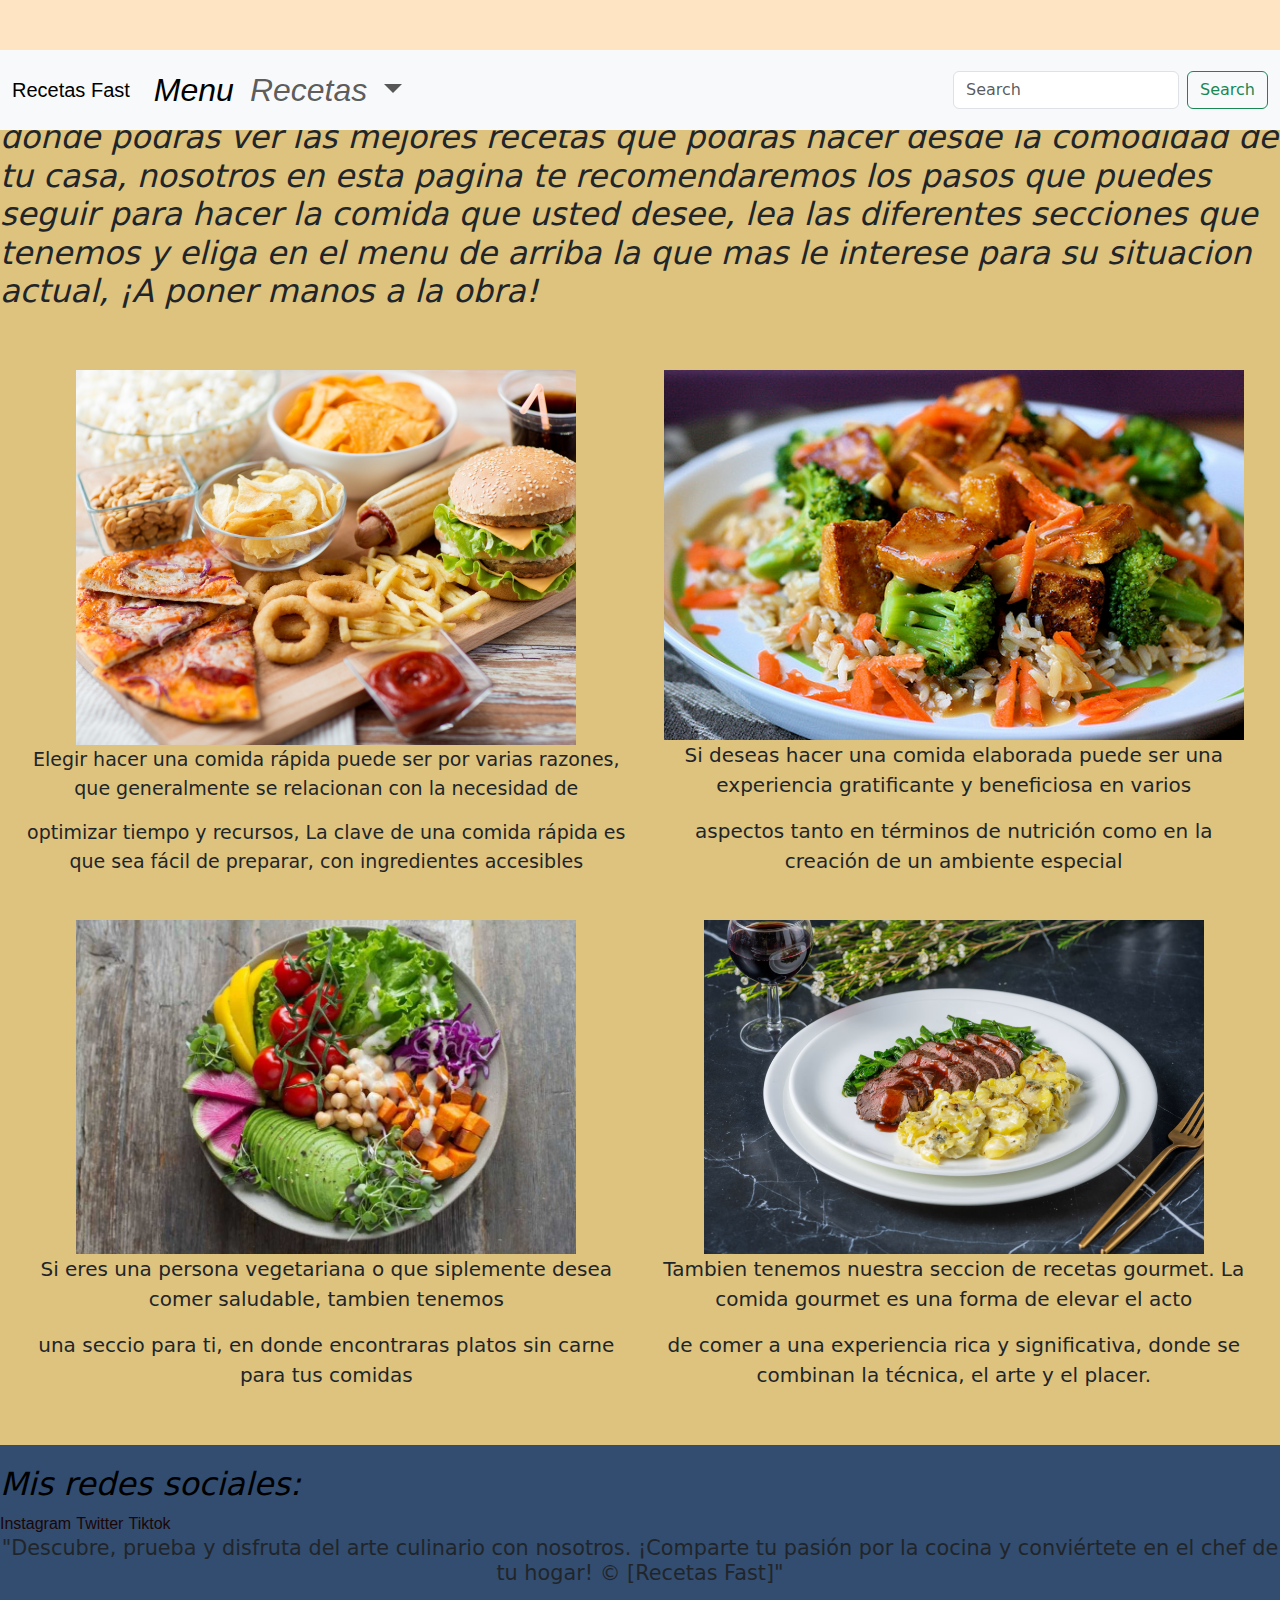
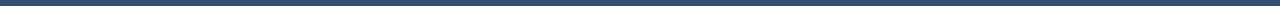
==== index.html @ ef3c0f91 "Entrega N°1" ====
<!DOCTYPE html>
<html lang="en">
<head>
    <meta charset="UTF-8">
    <meta name="viewport" content="width=device-width, initial-scale=1.0">
    <title>RecetasFast</title>

    <link href="https://cdn.jsdelivr.net/npm/bootstrap@5.3.3/dist/css/bootstrap.min.css" rel="stylesheet" 
    integrity="sha384-QWTKZyjpPEjISv5WaRU9OFeRpok6YctnYmDr5pNlyT2bRjXh0JMhjY6hW+ALEwIH" crossorigin="anonymous">

    <link rel="stylesheet" href="css/styles.css">
</head>

<body>
    <header>

        <nav class="navbar navbar-expand-lg bg-body-tertiary">
            <div class="container-fluid">
              <a class="navbar-brand" href="#">Recetas Fast</a>
              <button class="navbar-toggler" type="button" data-bs-toggle="collapse" data-bs-target="#navbarSupportedContent" aria-controls="navbarSupportedContent" aria-expanded="false" aria-label="Toggle navigation">
                <span class="navbar-toggler-icon"></span>
              </button>
              <div class="collapse navbar-collapse" id="navbarSupportedContent">
                <ul class="navbar-nav me-auto mb-2 mb-lg-0">
                  <li class="nav-item">
                    <a class="nav-link active" aria-current="page" href="#">Menu</a>
                  </li>
                  <li class="nav-item dropdown">
                    <a class="nav-link dropdown-toggle" href="#" role="button" data-bs-toggle="dropdown" aria-expanded="false">
                      Recetas
                    </a>
                    <ul class="dropdown-menu">
                      <li><a class="dropdown-item" href="html/rapidas.html">Recetas Rapidas</a></li>
                      <li><a class="dropdown-item" href="html/elaboradas.html">Recetas Elaboradas</a></li>
                      <li><a class="dropdown-item" href="html/vegetarianas.html">Recetas Vegetarianas</a></li>
                      <li><a class="dropdown-item" href="html/gourmet.html">Recetas Gourmet </a></li>
                    </ul>
                  </li>
                </ul>
                <form class="d-flex" role="search">
                  <input class="form-control me-2" type="search" placeholder="Search" aria-label="Search">
                  <button class="btn btn-outline-success" type="submit">Search</button>
                </form>
              </div>
            </div>
          </nav>


        <!-- <h1>Recetas Fast</h1> -->

        <!-- <nav> -->
            <!-- <ul> -->
                <!-- <li> -->
                    <!-- <a href="html/rapidas.html">Recetas Rapidas</a>  -->
                <!-- </li> -->

                <!-- <li> -->
                    <!-- <a href="html/elaboradas.html">Recetas Elaboradas</a> -->
                <!-- </li> -->

                <!-- <li> -->
                    <!-- <a href="html/vegetarianas.html">Recetas Vegetarianas</a> -->
                <!-- </li> -->
               <!--                           -->
                <!-- <li> -->
                    <!-- <a href="html/gourmet.html">Recetas Gourmet</a> -->
                <!-- </li> -->
            <!-- </ul> -->
        <!-- </nav> -->
        <!--  -->
        <!-- <img src="multimedia/cocinando.avif" width="200px" alt="Gourmet">  -->
        <!--  -->

    </header>

    <main>

        <h2>Bienvenidos a esta pagina de recetas divididas por secciones, una pagina en donde podras ver las mejores recetas que podras hacer desde la comodidad de tu casa,
            nosotros en esta pagina te recomendaremos los pasos que puedes seguir para hacer la comida que usted desee, lea las diferentes secciones que tenemos y eliga
            en el menu de arriba la que mas le interese para su situacion actual, ¡A poner manos a la obra!</h2>

        <section class="grid-container">

            <div class="grid-item-1"> 
                <img src="multimedia/Comida-rapida.jpg" width="500px" alt="Comidas Rapidas">

                <p>Elegir hacer una comida rápida puede ser por varias razones, que generalmente se relacionan con la necesidad de</p> 
                <p>optimizar tiempo y recursos, La clave de una comida rápida es que sea fácil de preparar, con ingredientes accesibles </p> 

            </div>

            <div class="grid-item-2">
                <img src="multimedia/Comida-elaborada.jpg" width="580px" height="370px" alt="Comidas Elaboradas">

                <p>Si deseas hacer una comida elaborada puede ser una experiencia gratificante y beneficiosa en varios</p>
                <p>aspectos tanto en términos de nutrición como en la creación de un ambiente especial</p>

            </div>

            <div class="grid-item-3">
                <img src="multimedia/Comida-vegetariana.jpg" width="500px" alt="Comidas Vegetarianas">  

                <p>Si eres una persona vegetariana o que siplemente desea comer saludable, tambien tenemos </p> 
                <p>una seccio para ti, en donde encontraras platos sin carne para tus comidas</p></div>

            </div>

            <div class="grid-item-4">
                <img src="multimedia/Imagen Gourmet.avif" width="500px"  alt="Comida Gourmet">

                <p>Tambien tenemos nuestra seccion de recetas gourmet. La comida gourmet es una forma de elevar el acto</p>
                <p>de comer a una experiencia rica y significativa, donde se combinan la técnica, el arte y el placer.</p>

            </div>

        </section>

    </main>

    <footer>

       <h3> Mis redes sociales:</h3>

       <a href="https://www.instagram.com/_lauty_m_/" target="_blank">Instagram</a>
       <a href="https://x.com/Lauty2605" target="_blank">Twitter</a>
       <a href="https://www.tiktok.com/@0_lautty_0" target="_blank">Tiktok</a>

        <h4 class="moverFooter">"Descubre, prueba y disfruta del arte culinario con nosotros. ¡Comparte tu pasión por la cocina y conviértete en el chef de tu hogar! © [Recetas Fast]"</h4>

    </footer>

    <script src="https://cdn.jsdelivr.net/npm/bootstrap@5.3.3/dist/js/bootstrap.bundle.min.js" integrity="sha384-YvpcrYf0tY3lHB60NNkmXc5s9fDVZLESaAA55NDzOxhy9GkcIdslK1eN7N6jIeHz" 
    crossorigin="anonymous"> </script>

</body>
</html>
---- css/styles.css ----
* {margin: 0;
  padding: 0;
  box-sizing: border-box;}
 
 
 header{background-color: bisque;}

 header h1 {
  font-size: 100px;
  font-style: italic; 
 }

  body header img {
    position: relative;
    left: 1500px;
    top: -100px;
  }

  nav {
    text-align: center;
    font-size: 200%;
    position: relative;
    top: 50px;
  }

  a {
    text-decoration: none;
    color: rgb(27, 6, 6);
    font-weight: 2000;
    font-family: Arial, Helvetica, sans-serif;
  }




  main {background-color: rgb(221, 195, 125);}


  main h2 {
    margin-bottom: 60px;
    font-style: oblique;
    font-size: 2rem;
  }


  .grid-container {
    margin-top: 25px;
    margin-left: 25px;
    margin-right: 25px;

    display: grid ;
    grid-template-columns: repeat(4, 1fr);
    grid-template-rows: repeat(4, 250px);
    gap: 25px;
  }

  .grid-container .grid-item-1 {
    grid-column: 1/3;
    grid-row: 1/3;
    border-radius: 10px;
    text-align: center;
    font-size: 19px;
  }

  .grid-container .grid-item-2 {
    grid-column: 3/5;
    grid-row: 1/3;
    border-radius: 10px;
    text-align: center;
    font-size: 20px;
  }

  .grid-container .grid-item-3 {
    grid-column: 1/3;
    grid-row: 3/5;
    border-radius: 10px;
    text-align: center;
    font-size: 20px;
  }

  .grid-container .grid-item-4 {
    grid-column: 3/5;
    grid-row: 3/5;
    border-radius: 10px;
    text-align: center;
    font-size: 20px;
  }






  .grid-container-rapidas {
    display: grid ;
    grid-template-columns: repeat(3, 1fr);
    grid-template-rows: repeat(1, 1fr);
  }

  .grid-container-rapidas .grid-item-1 {
    display: grid;
    margin-top: 50px;
    margin-bottom: 30px;
  }

  .grid-container-rapidas .grid-item-2  {
    display: flex;
    align-items: center;
    padding-left: 2rem;
  }

  .grid-container-rapidas .grid-item-3 {
   display: grid;
   margin-top: 50px;
   margin-bottom: 50px;
  }

  




  .grid-container-elaboradas {
    display: grid ;
    grid-template-columns: repeat(3, 1fr);
    grid-template-rows: repeat(1, 1fr);
    gap: 150px;
  }

  .grid-container-elaboradas .grid-item-1 {
    display: grid;
    gap: 150px;
    margin-top: 50px;
    margin-bottom: 50px;
  }

  .grid-container-elaboradas .grid-item-2{
    display: grid;
    gap: 150px;
    margin-top: 50px;
    margin-bottom: 50px;
  }

  .grid-container-elaboradas .grid-item-2 .grid-imagen {
    display: grid;
    align-items: center;
    gap: 100px;
  }

  .grid-container-elaboradas .grid-item-3 {
    display: grid;
    gap: 150px;
    margin-top: 50px;
    margin-bottom: 50px;
  }






  .grid-container-vegetarianas {
    display: grid ;
    grid-template-columns: repeat(3, 1fr);
    grid-template-rows: repeat(1, 1fr);
    gap: 150px;
  }

  .grid-container-vegetarianas .grid-item-1 {
    display: grid;
    gap: 150px;
    margin-top: 50px;
    margin-bottom: 50px;
  }

  .grid-container-vegetarianas .grid-item-1 .grid-imagen-1 {
   display: flex;
  }

  .grid-container-vegetarianas .grid-item-2 {
    display: grid;
    align-items: center;
    gap: 100px;
  }

  .grid-container-vegetarianas .grid-item-3 {
    display: grid;
    gap: 150px;
    margin-top: 50px;
    margin-bottom: 50px;
  }

  .grid-container-vegetarianas .grid-item-1 .grid-imagen-2 {
    display: flex;
  }






  .grid-container-gourmet {
    display: grid ;
    grid-template-columns: repeat(3, 1fr);
    grid-template-rows: repeat(1, 1fr);
    gap: 150px;
  }

  .grid-container-gourmet .grid-item-1 {
    display: grid;
    gap: 150px;
    margin-top: 50px;
    margin-bottom: 50px;
  }

  .grid-container-gourmet .grid-item-2 {
    display: flex;
    align-items: center;
    padding-left: 2rem;
  }

  .grid-container-gourmet .grid-item-3 {
    display: grid;
    gap: 150px;
    margin-top: 50px;
    margin-bottom: 50px;
  }
  
  



  footer {background-color: rgb(50, 77, 112);}

  footer h3 {
    color: rgb(0, 0, 0);
    padding-top: 20px;
    font-style: italic;
    font-size: 2rem;
  }

  footer h4 {
    font-size: 130%;
  }

  .moverFooter {
    text-align: center;
    padding-bottom: 20px;
  }






  h3 {
    color: rgb(13, 83, 25);
    font-size: 3rem;
  }

  ul li {
    font-size: 2rem;
    font-style: oblique;
  }

  ol li {
    font-size: 2rem;
    font-style: oblique;
  }

  .editor-de-recetas {
    margin-bottom: 75px;
  }

  .centrar-imagenes {
    margin-bottom: 75px;
    justify-content: center;
    margin-left: 650px;
  }

  .ingredientes {
    margin-top: 20px;
    font-size: 3rem;
    font-style: italic;
  }

  .instrucciones {
    margin-top: 20px;
    font-size: 3rem;
    font-style: italic;
  }

  .margin {
    margin-top: 520px;
  }

  .marginImagen1 {
    margin-top: 300px;
    margin-bottom: 150px;
  }

  .marginImagen2 {
    margin-bottom: 50px;
  }
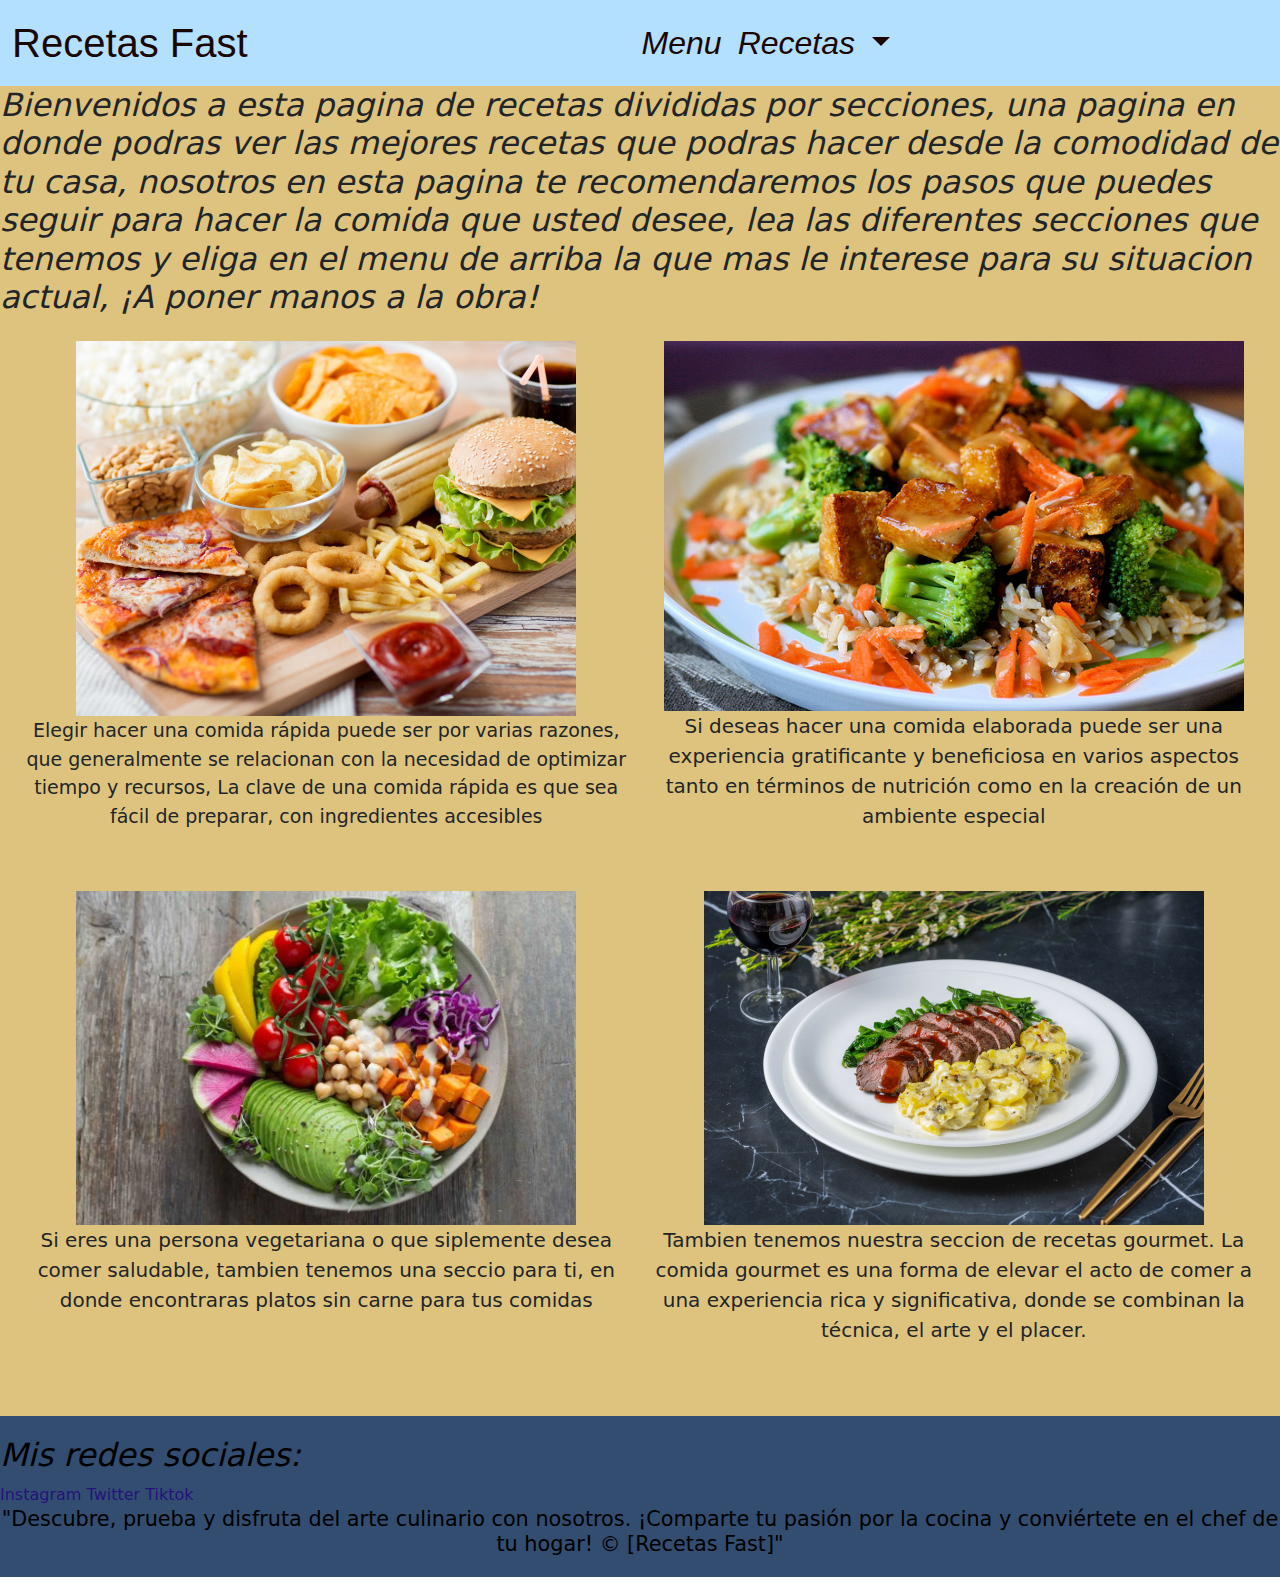
==== commit c59aed96: "Casi definitivo" ====
--- a/index.html
+++ b/index.html
@@ -14,37 +14,33 @@
 <body>
     <header>
 
-        <nav class="navbar navbar-expand-lg bg-body-tertiary">
-            <div class="container-fluid">
-              <a class="navbar-brand" href="#">Recetas Fast</a>
-              <button class="navbar-toggler" type="button" data-bs-toggle="collapse" data-bs-target="#navbarSupportedContent" aria-controls="navbarSupportedContent" aria-expanded="false" aria-label="Toggle navigation">
-                <span class="navbar-toggler-icon"></span>
-              </button>
-              <div class="collapse navbar-collapse" id="navbarSupportedContent">
-                <ul class="navbar-nav me-auto mb-2 mb-lg-0">
-                  <li class="nav-item">
-                    <a class="nav-link active" aria-current="page" href="#">Menu</a>
-                  </li>
-                  <li class="nav-item dropdown">
-                    <a class="nav-link dropdown-toggle" href="#" role="button" data-bs-toggle="dropdown" aria-expanded="false">
-                      Recetas
-                    </a>
-                    <ul class="dropdown-menu">
-                      <li><a class="dropdown-item" href="html/rapidas.html">Recetas Rapidas</a></li>
-                      <li><a class="dropdown-item" href="html/elaboradas.html">Recetas Elaboradas</a></li>
-                      <li><a class="dropdown-item" href="html/vegetarianas.html">Recetas Vegetarianas</a></li>
-                      <li><a class="dropdown-item" href="html/gourmet.html">Recetas Gourmet </a></li>
-                    </ul>
-                  </li>
+      <nav class="navbar navbar-expand-lg" style="background-color: #b3e0ff;">
+        <div class="container-fluid d-flex justify-content-between">
+          <a class="navbar-brand fs-1" href="#">Recetas Fast</a>
+          <button class="navbar-toggler" type="button" data-bs-toggle="collapse" data-bs-target="#navbarSupportedContent" aria-controls="navbarSupportedContent" aria-expanded="false" aria-label="Toggle navigation">
+            <span class="navbar-toggler-icon"></span>
+          </button>
+          <div class="collapse navbar-collapse justify-content-center" id="navbarSupportedContent">
+            <ul class="navbar-nav mb-2 mb-lg-0">
+              <li class="nav-item">
+                <a class="nav-link active" aria-current="page" href="index.html">Menu</a>
+              </li>
+              <li class="nav-item dropdown">
+                <a class="nav-link dropdown-toggle" href="#" role="button" data-bs-toggle="dropdown" aria-expanded="false">
+                  Recetas
+                </a>
+                <ul class="dropdown-menu mx-auto">
+                  <li><a class="dropdown-item" href="html/rapidas.html">Recetas Rapidas</a></li>
+                  <li><a class="dropdown-item" href="html/elaboradas.html">Recetas Elaboradas</a></li>
+                  <li><a class="dropdown-item" href="html/vegetarianas.html">Recetas Vegetarianas</a></li>
+                  <li><a class="dropdown-item" href="html/gourmet.html">Recetas Gourmet</a></li>
                 </ul>
-                <form class="d-flex" role="search">
-                  <input class="form-control me-2" type="search" placeholder="Search" aria-label="Search">
-                  <button class="btn btn-outline-success" type="submit">Search</button>
-                </form>
-              </div>
-            </div>
-          </nav>
-
+              </li>
+            </ul>
+          </div>
+        </div>
+      </nav>
+      
 
         <!-- <h1>Recetas Fast</h1> -->
 
@@ -70,7 +66,7 @@
         <!--  -->
         <!-- <img src="multimedia/cocinando.avif" width="200px" alt="Gourmet">  -->
         <!--  -->
-
+        
     </header>
 
     <main>
@@ -84,32 +80,28 @@
             <div class="grid-item-1"> 
                 <img src="multimedia/Comida-rapida.jpg" width="500px" alt="Comidas Rapidas">
 
-                <p>Elegir hacer una comida rápida puede ser por varias razones, que generalmente se relacionan con la necesidad de</p> 
-                <p>optimizar tiempo y recursos, La clave de una comida rápida es que sea fácil de preparar, con ingredientes accesibles </p> 
+                <p>Elegir hacer una comida rápida puede ser por varias razones, que generalmente se relacionan con la necesidad de optimizar tiempo y recursos, La clave de una comida rápida es que sea fácil de preparar, con ingredientes accesibles </p> 
 
             </div>
 
             <div class="grid-item-2">
                 <img src="multimedia/Comida-elaborada.jpg" width="580px" height="370px" alt="Comidas Elaboradas">
 
-                <p>Si deseas hacer una comida elaborada puede ser una experiencia gratificante y beneficiosa en varios</p>
-                <p>aspectos tanto en términos de nutrición como en la creación de un ambiente especial</p>
+                <p>Si deseas hacer una comida elaborada puede ser una experiencia gratificante y beneficiosa en varios aspectos tanto en términos de nutrición como en la creación de un ambiente especial</p>
 
             </div>
 
             <div class="grid-item-3">
                 <img src="multimedia/Comida-vegetariana.jpg" width="500px" alt="Comidas Vegetarianas">  
 
-                <p>Si eres una persona vegetariana o que siplemente desea comer saludable, tambien tenemos </p> 
-                <p>una seccio para ti, en donde encontraras platos sin carne para tus comidas</p></div>
+                <p>Si eres una persona vegetariana o que siplemente desea comer saludable, tambien tenemos una seccio para ti, en donde encontraras platos sin carne para tus comidas</p> 
 
             </div>
 
             <div class="grid-item-4">
                 <img src="multimedia/Imagen Gourmet.avif" width="500px"  alt="Comida Gourmet">
 
-                <p>Tambien tenemos nuestra seccion de recetas gourmet. La comida gourmet es una forma de elevar el acto</p>
-                <p>de comer a una experiencia rica y significativa, donde se combinan la técnica, el arte y el placer.</p>
+                <p>Tambien tenemos nuestra seccion de recetas gourmet. La comida gourmet es una forma de elevar el acto de comer a una experiencia rica y significativa, donde se combinan la técnica, el arte y el placer.</p>
 
             </div>
 
--- a/css/styles.css
+++ b/css/styles.css
@@ -1,43 +1,16 @@
 * {margin: 0;
   padding: 0;
   box-sizing: border-box;}
- 
- 
- header{background-color: bisque;}
-
- header h1 {
-  font-size: 100px;
-  font-style: italic; 
- }
-
-  body header img {
-    position: relative;
-    left: 1500px;
-    top: -100px;
-  }
-
-  nav {
-    text-align: center;
-    font-size: 200%;
-    position: relative;
-    top: 50px;
-  }
-
-  a {
-    text-decoration: none;
-    color: rgb(27, 6, 6);
-    font-weight: 2000;
-    font-family: Arial, Helvetica, sans-serif;
-  }
-
-
-
+
+  header a {
+    text-decoration: none !important;
+    color: rgb(27, 6, 6) !important;
+    font-family: Arial, Helvetica, sans-serif !important;
+  }
 
   main {background-color: rgb(221, 195, 125);}
 
-
   main h2 {
-    margin-bottom: 60px;
     font-style: oblique;
     font-size: 2rem;
   }
@@ -88,9 +61,6 @@
 
 
 
-
-
-
   .grid-container-rapidas {
     display: grid ;
     grid-template-columns: repeat(3, 1fr);
@@ -115,8 +85,6 @@
    margin-bottom: 50px;
   }
 
-  
-
 
 
 
@@ -243,7 +211,13 @@
     font-size: 130%;
   }
 
+  footer a {
+    color: rgb(37, 18, 124);
+    text-decoration: none;
+  }
+
   .moverFooter {
+    color: black;
     text-align: center;
     padding-bottom: 20px;
   }
@@ -270,12 +244,6 @@
 
   .editor-de-recetas {
     margin-bottom: 75px;
-  }
-
-  .centrar-imagenes {
-    margin-bottom: 75px;
-    justify-content: center;
-    margin-left: 650px;
   }
 
   .ingredientes {
@@ -291,14 +259,5 @@
   }
 
   .margin {
-    margin-top: 520px;
-  }
-
-  .marginImagen1 {
-    margin-top: 300px;
-    margin-bottom: 150px;
-  }
-
-  .marginImagen2 {
-    margin-bottom: 50px;
-  }+    margin-top: 100px;
+  }
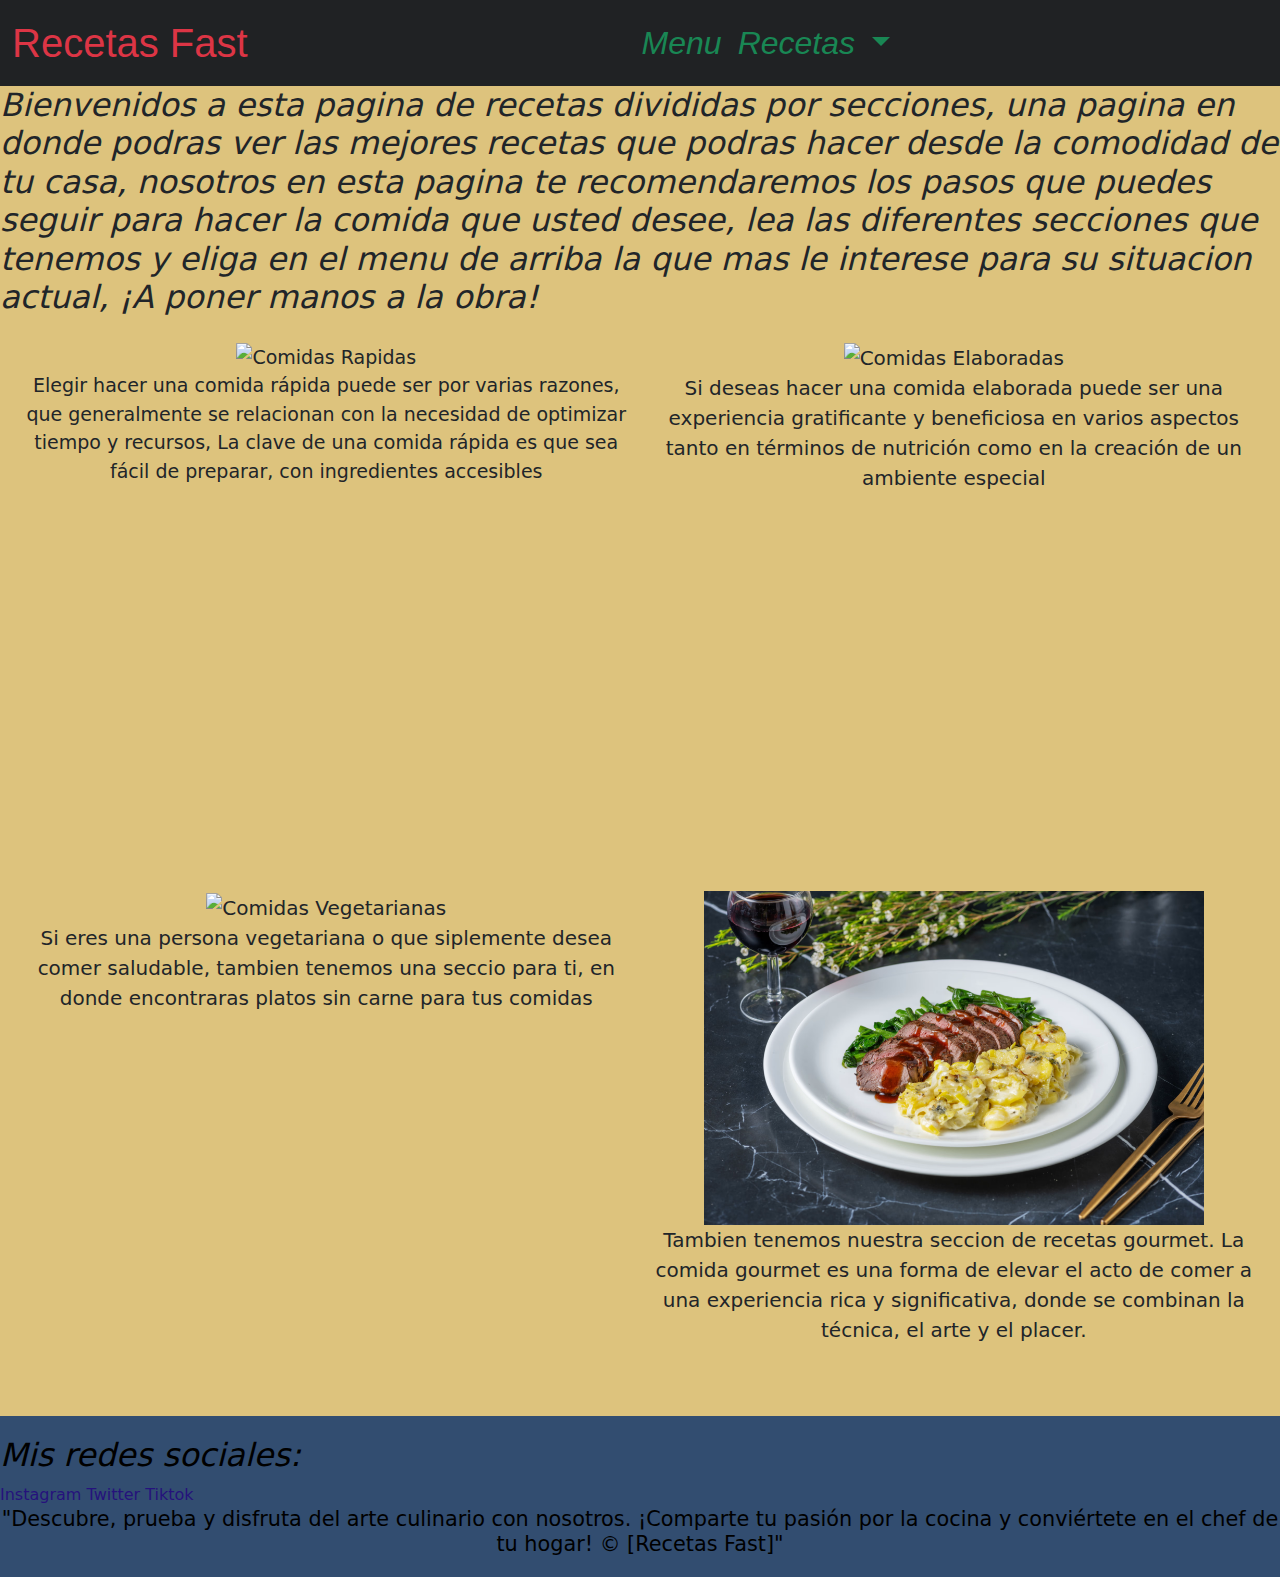
==== commit 3a7ac324: "errores cambiados" ====
--- a/index.html
+++ b/index.html
@@ -12,21 +12,22 @@
 </head>
 
 <body>
+
     <header>
 
-      <nav class="navbar navbar-expand-lg" style="background-color: #b3e0ff;">
+      <nav class="navbar navbar-expand-lg" style="background-color: #202224;">
         <div class="container-fluid d-flex justify-content-between">
-          <a class="navbar-brand fs-1" href="#">Recetas Fast</a>
+          <a class="navbar-brand fs-1 text-danger" href="#">Recetas Fast</a>
           <button class="navbar-toggler" type="button" data-bs-toggle="collapse" data-bs-target="#navbarSupportedContent" aria-controls="navbarSupportedContent" aria-expanded="false" aria-label="Toggle navigation">
             <span class="navbar-toggler-icon"></span>
           </button>
-          <div class="collapse navbar-collapse justify-content-center" id="navbarSupportedContent">
+          <div class="collapse navbar-collapse justify-content-center pseudoclase" id="navbarSupportedContent">
             <ul class="navbar-nav mb-2 mb-lg-0">
               <li class="nav-item">
-                <a class="nav-link active" aria-current="page" href="index.html">Menu</a>
+                <a class="nav-link active link-success link-offset-2 link-underline-opacity-25 link-underline-opacity-100-hover link-opacity-10-hover" aria-current="page" href="index.html">Menu</a>
               </li>
               <li class="nav-item dropdown">
-                <a class="nav-link dropdown-toggle" href="#" role="button" data-bs-toggle="dropdown" aria-expanded="false">
+                <a class="nav-link dropdown-toggle link-success link-offset-2 link-underline-opacity-25 link-underline-opacity-100-hover link-opacity-10-hover" href="#" role="button" data-bs-toggle="dropdown" aria-expanded="false">
                   Recetas
                 </a>
                 <ul class="dropdown-menu mx-auto">
@@ -41,32 +42,6 @@
         </div>
       </nav>
       
-
-        <!-- <h1>Recetas Fast</h1> -->
-
-        <!-- <nav> -->
-            <!-- <ul> -->
-                <!-- <li> -->
-                    <!-- <a href="html/rapidas.html">Recetas Rapidas</a>  -->
-                <!-- </li> -->
-
-                <!-- <li> -->
-                    <!-- <a href="html/elaboradas.html">Recetas Elaboradas</a> -->
-                <!-- </li> -->
-
-                <!-- <li> -->
-                    <!-- <a href="html/vegetarianas.html">Recetas Vegetarianas</a> -->
-                <!-- </li> -->
-               <!--                           -->
-                <!-- <li> -->
-                    <!-- <a href="html/gourmet.html">Recetas Gourmet</a> -->
-                <!-- </li> -->
-            <!-- </ul> -->
-        <!-- </nav> -->
-        <!--  -->
-        <!-- <img src="multimedia/cocinando.avif" width="200px" alt="Gourmet">  -->
-        <!--  -->
-        
     </header>
 
     <main>
@@ -78,28 +53,28 @@
         <section class="grid-container">
 
             <div class="grid-item-1"> 
-                <img src="multimedia/Comida-rapida.jpg" width="500px" alt="Comidas Rapidas">
+                <img src= "multimedia/comida-rapida.jpg" width="500px" alt="Comidas Rapidas">
 
                 <p>Elegir hacer una comida rápida puede ser por varias razones, que generalmente se relacionan con la necesidad de optimizar tiempo y recursos, La clave de una comida rápida es que sea fácil de preparar, con ingredientes accesibles </p> 
 
             </div>
 
             <div class="grid-item-2">
-                <img src="multimedia/Comida-elaborada.jpg" width="580px" height="370px" alt="Comidas Elaboradas">
+                <img src= "multimedia/comida-elaborada.jpg" width="580px" height="370px" alt="Comidas Elaboradas">
 
                 <p>Si deseas hacer una comida elaborada puede ser una experiencia gratificante y beneficiosa en varios aspectos tanto en términos de nutrición como en la creación de un ambiente especial</p>
 
             </div>
 
             <div class="grid-item-3">
-                <img src="multimedia/Comida-vegetariana.jpg" width="500px" alt="Comidas Vegetarianas">  
+                <img src="multimedia/comida-vegetariana.jpg" width="500px" alt="Comidas Vegetarianas">  
 
                 <p>Si eres una persona vegetariana o que siplemente desea comer saludable, tambien tenemos una seccio para ti, en donde encontraras platos sin carne para tus comidas</p> 
 
             </div>
 
             <div class="grid-item-4">
-                <img src="multimedia/Imagen Gourmet.avif" width="500px"  alt="Comida Gourmet">
+                <img src="multimedia/imagen-gourmet.avif" width="500px"  alt="Comida Gourmet">
 
                 <p>Tambien tenemos nuestra seccion de recetas gourmet. La comida gourmet es una forma de elevar el acto de comer a una experiencia rica y significativa, donde se combinan la técnica, el arte y el placer.</p>
 
